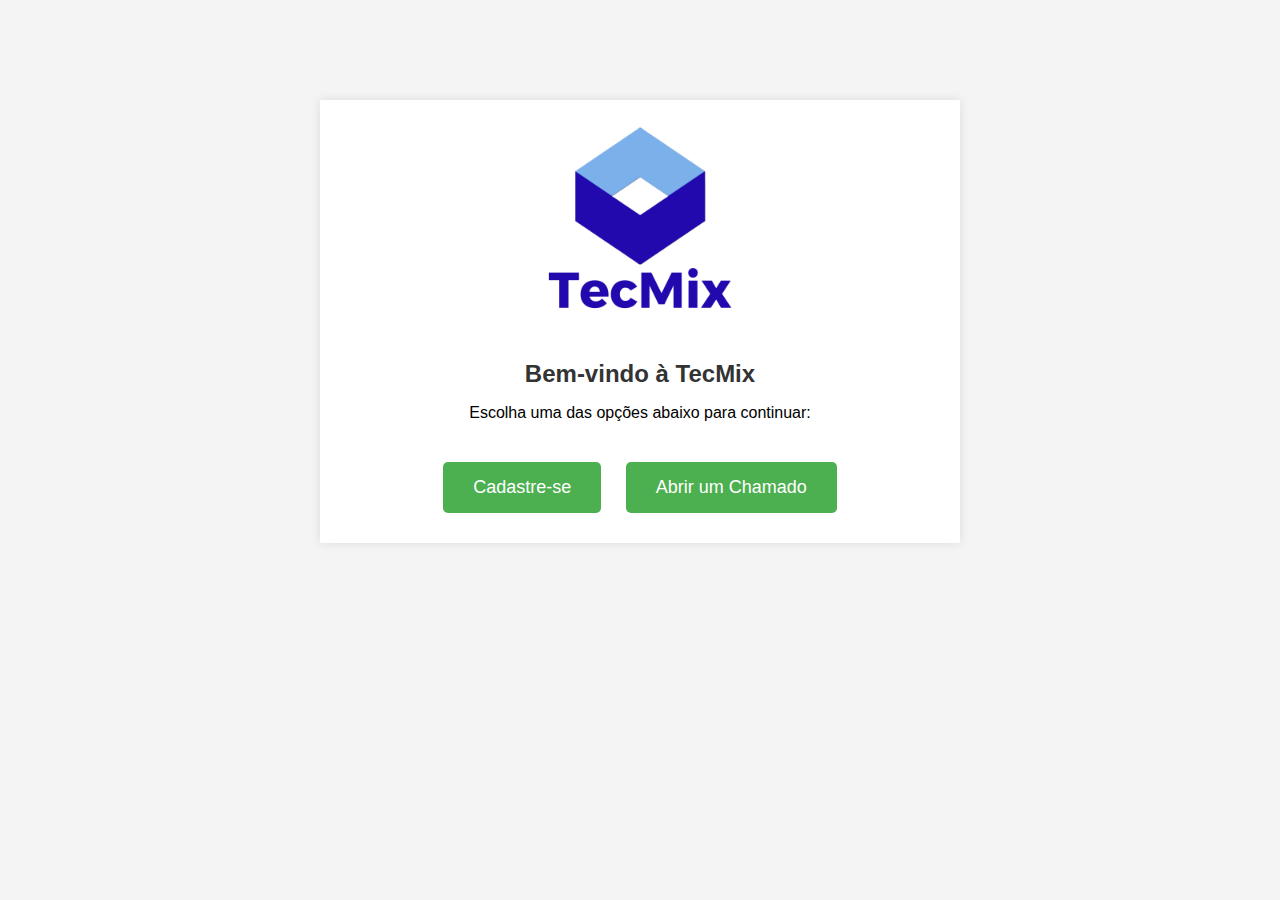
==== index.html @ 84ad87fe "Add files via upload" ====
<!DOCTYPE html>
<html lang="pt-BR">
<head>
    <meta charset="UTF-8">
    <meta name="viewport" content="width=device-width, initial-scale=1.0">
    <title>TecMix - Página Inicial</title>
    <style>
        body {
            font-family: Arial, sans-serif;
            background-color: #f4f4f4;
            margin: 0;
            padding: 0;
            text-align: center;
        }
        .container {
            width: 100%;
            max-width: 600px;
            margin: 100px auto;
            padding: 20px;
            background-color: #fff;
            box-shadow: 0 0 10px rgba(0, 0, 0, 0.1);
        }
        img {
            max-width: 200px;
            margin-bottom: 20px;
        }
        h1 {
            color: #333;
            font-size: 24px;
        }
        .buttons {
            margin-top: 30px;
        }
        .buttons a {
            text-decoration: none;
            background-color: #4CAF50;
            color: white;
            padding: 15px 30px;
            border-radius: 5px;
            margin: 10px;
            display: inline-block;
            font-size: 18px;
            transition: background-color 0.3s ease;
        }
        .buttons a:hover {
            background-color: #45a049;
        }
        .btn-secondary {
            background-color: #007BFF;
        }
        .btn-secondary:hover {
            background-color: #0056b3;
        }
    </style>
</head>
<body>

<div class="container">
    <img src="Logo_com_nome.png" alt="Logo TecMix">
    <h1>Bem-vindo à TecMix</h1>
    <p>Escolha uma das opções abaixo para continuar:</p>

    <div class="buttons">
        <a href="landingpage.html" class="btn-primary">Cadastre-se</a>
        <a href="chamado.html" class="btn-secondary">Abrir um Chamado</a>
    </div>
</div>

</body>
</html>
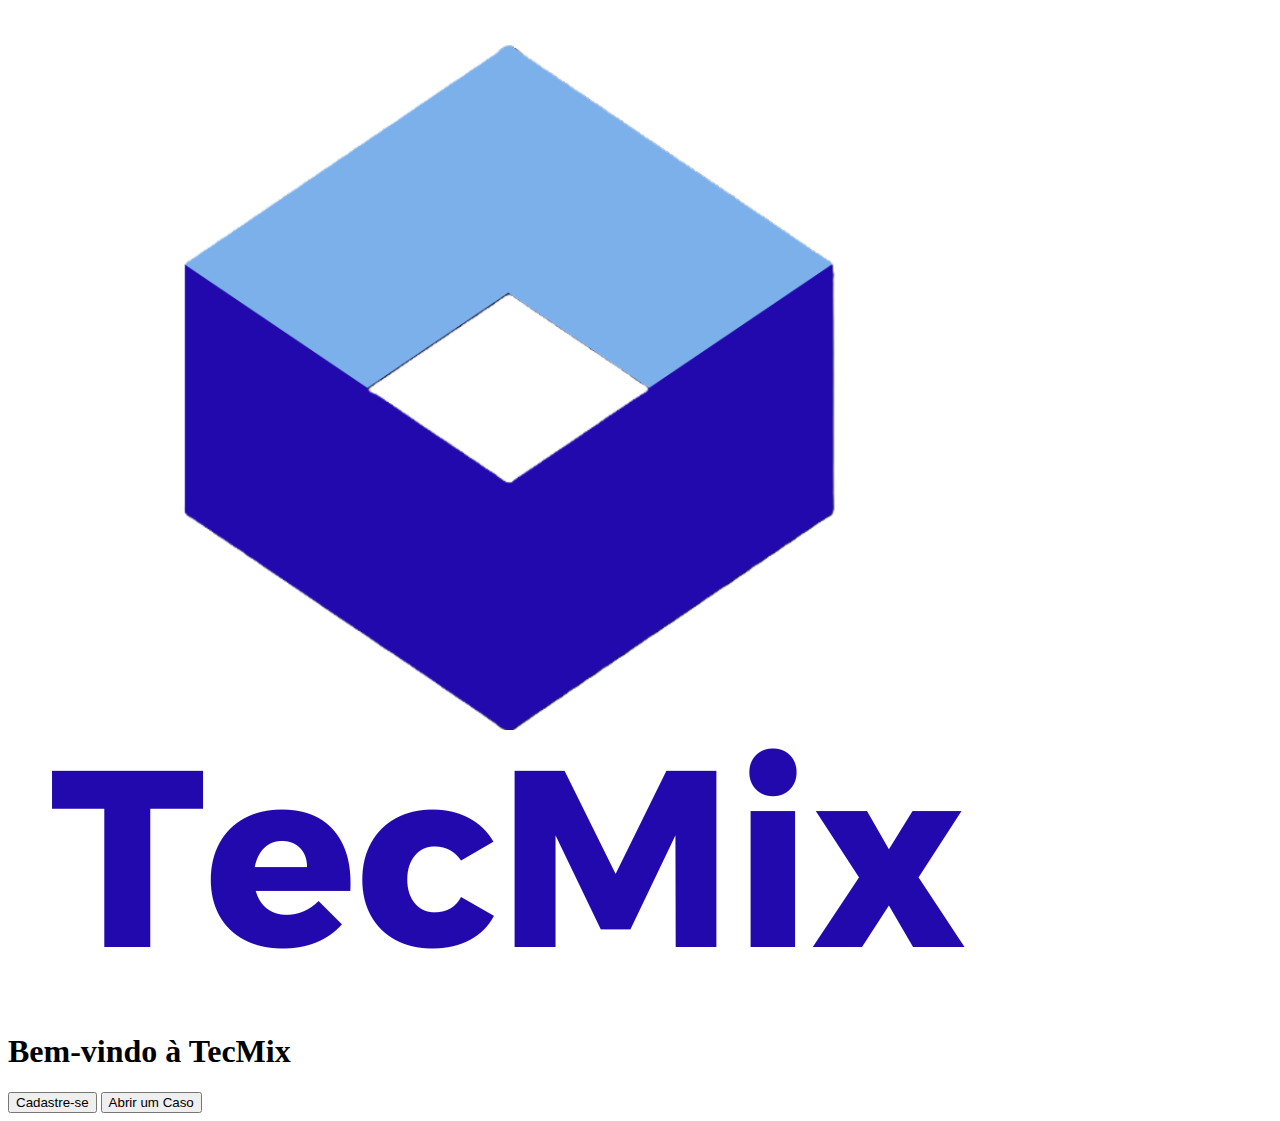
==== commit 7bfd05dd: "Update index.html" ====
--- a/index.html
+++ b/index.html
@@ -1,70 +1,17 @@
 <!DOCTYPE html>
-<html lang="pt-BR">
+<html lang="pt-br">
 <head>
     <meta charset="UTF-8">
     <meta name="viewport" content="width=device-width, initial-scale=1.0">
-    <title>TecMix - Página Inicial</title>
-    <style>
-        body {
-            font-family: Arial, sans-serif;
-            background-color: #f4f4f4;
-            margin: 0;
-            padding: 0;
-            text-align: center;
-        }
-        .container {
-            width: 100%;
-            max-width: 600px;
-            margin: 100px auto;
-            padding: 20px;
-            background-color: #fff;
-            box-shadow: 0 0 10px rgba(0, 0, 0, 0.1);
-        }
-        img {
-            max-width: 200px;
-            margin-bottom: 20px;
-        }
-        h1 {
-            color: #333;
-            font-size: 24px;
-        }
-        .buttons {
-            margin-top: 30px;
-        }
-        .buttons a {
-            text-decoration: none;
-            background-color: #4CAF50;
-            color: white;
-            padding: 15px 30px;
-            border-radius: 5px;
-            margin: 10px;
-            display: inline-block;
-            font-size: 18px;
-            transition: background-color 0.3s ease;
-        }
-        .buttons a:hover {
-            background-color: #45a049;
-        }
-        .btn-secondary {
-            background-color: #007BFF;
-        }
-        .btn-secondary:hover {
-            background-color: #0056b3;
-        }
-    </style>
+    <title>Bem-vindo à TecMix</title>
+    <link rel="stylesheet" href="style.css">
 </head>
 <body>
-
-<div class="container">
-    <img src="Logo_com_nome.png" alt="Logo TecMix">
-    <h1>Bem-vindo à TecMix</h1>
-    <p>Escolha uma das opções abaixo para continuar:</p>
-
-    <div class="buttons">
-        <a href="landingpage.html" class="btn-primary">Cadastre-se</a>
-        <a href="chamado.html" class="btn-secondary">Abrir um Chamado</a>
+    <div class="container">
+        <img src="Logo_com_nome.png" alt="Logo TecMix">
+        <h1>Bem-vindo à TecMix</h1>
+        <button onclick="window.location.href='cadastro.html'">Cadastre-se</button>
+        <button onclick="window.location.href='caso.html'">Abrir um Caso</button>
     </div>
-</div>
-
 </body>
 </html>
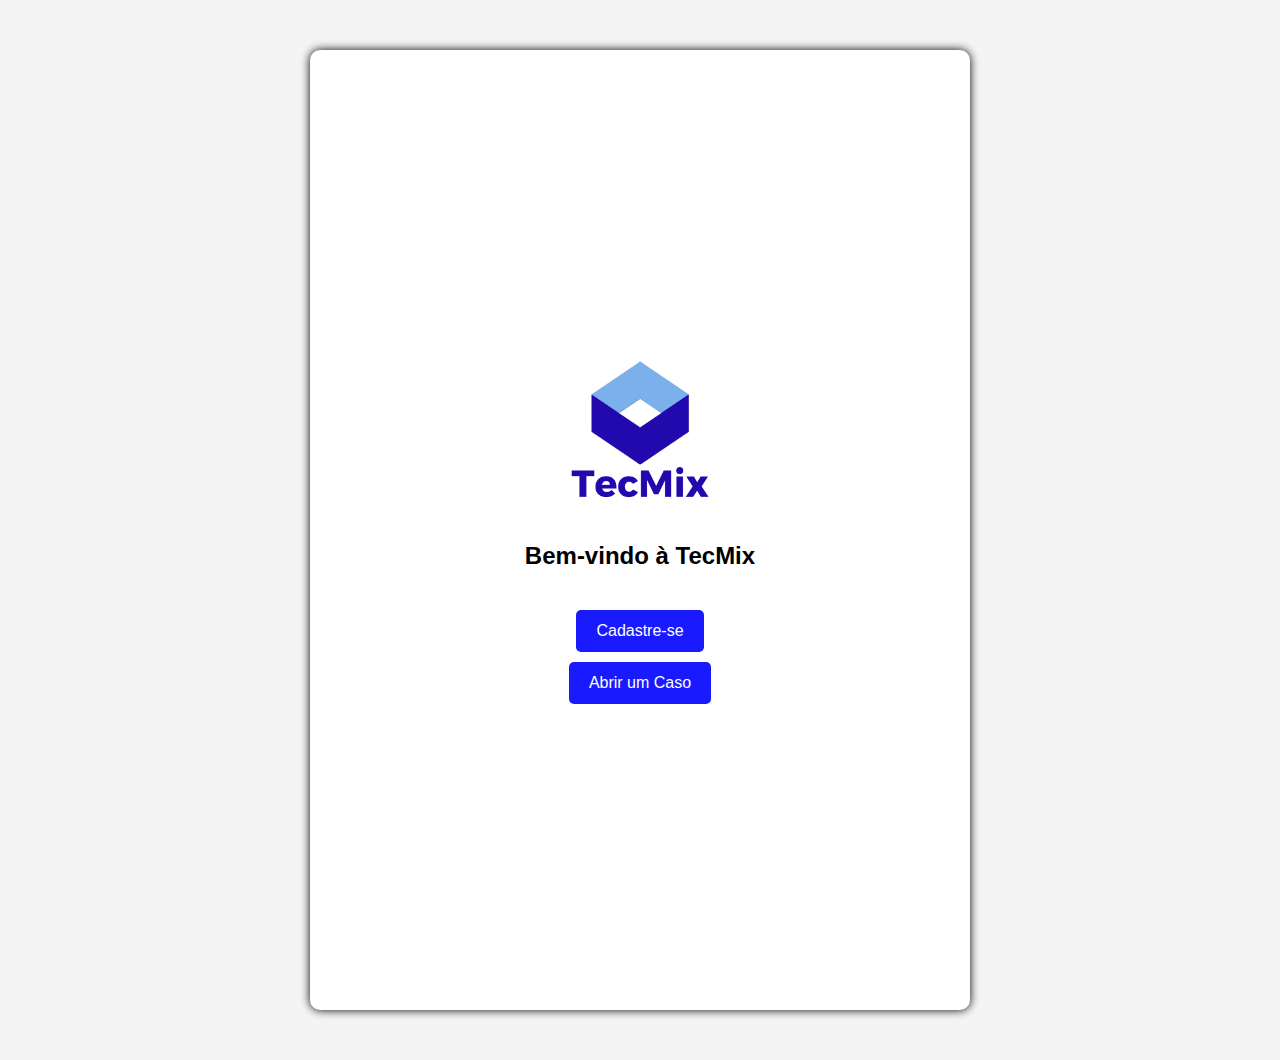
==== commit 020d9486: "Update index.html" ====
--- a/index.html
+++ b/index.html
@@ -7,7 +7,7 @@
     <link rel="stylesheet" href="style.css">
 </head>
 <body>
-    <div class="container">
+       <div class="container container-index">
         <img src="Logo_com_nome.png" alt="Logo TecMix">
         <h1>Bem-vindo à TecMix</h1>
         <button onclick="window.location.href='cadastro.html'">Cadastre-se</button>
--- a/style.css
+++ b/style.css
@@ -0,0 +1,99 @@
+/* Configurações gerais */
+body {
+    font-family: Arial, sans-serif;
+    background-color: #f4f4f4;
+    padding: 50px;
+    margin: 0;
+}
+
+.container {
+    background-color: #fff;
+    padding: 30px;
+    border-radius: 10px;
+    box-shadow: 0px 0px 10px 0px #000;
+    max-width: 600px;
+    margin: 0 auto;
+    text-align: left;
+}
+
+img {
+    width: 150px;
+    display: block;
+    margin: 0 auto 20px auto; /* Centraliza a imagem */
+}
+
+h1 {
+    text-align: center;
+    font-size: 24px;
+    margin-bottom: 30px; /* Espaçamento entre o título e o conteúdo */
+}
+
+label {
+    display: block;
+    margin-bottom: 10px; /* Espaçamento entre o label e o campo de entrada */
+    font-weight: bold;
+}
+
+input[type="text"],
+input[type="email"],
+textarea,
+select {
+    width: 100%;
+    padding: 10px;
+    margin-bottom: 20px; /* Espaçamento entre os campos de entrada */
+    border: 1px solid #ccc;
+    border-radius: 5px;
+    font-size: 16px;
+}
+
+textarea {
+    height: 100px;
+    resize: vertical;
+}
+
+p {
+    font-size: 16px;
+    margin-top: 20px; /* Espaçamento no topo dos parágrafos */
+    line-height: 1.6;
+    text-align: center;
+}
+
+/* Estilização para os botões */
+button {
+    background-color: #1a1aff;
+    color: white;
+    border: none;
+    padding: 12px 20px;
+    margin-top: 10px;
+    border-radius: 5px;
+    cursor: pointer;
+    font-size: 16px;
+}
+
+button:hover {
+    background-color: #000099;
+}
+
+/* Centralizar botões na página index */
+.container-index {
+    display: flex;
+    flex-direction: column;
+    align-items: center;
+    justify-content: center;
+    height: 100vh; /* Ocupa a altura total da viewport */
+}
+
+/* Alinhamento dos botões nas páginas de cadastro e casos */
+.button-group {
+    display: flex;
+    justify-content: space-between;
+    margin-top: 20px;
+}
+
+.button-group .right-buttons {
+    margin-left: auto;
+}
+
+button:last-of-type {
+    margin-right: 0;
+}
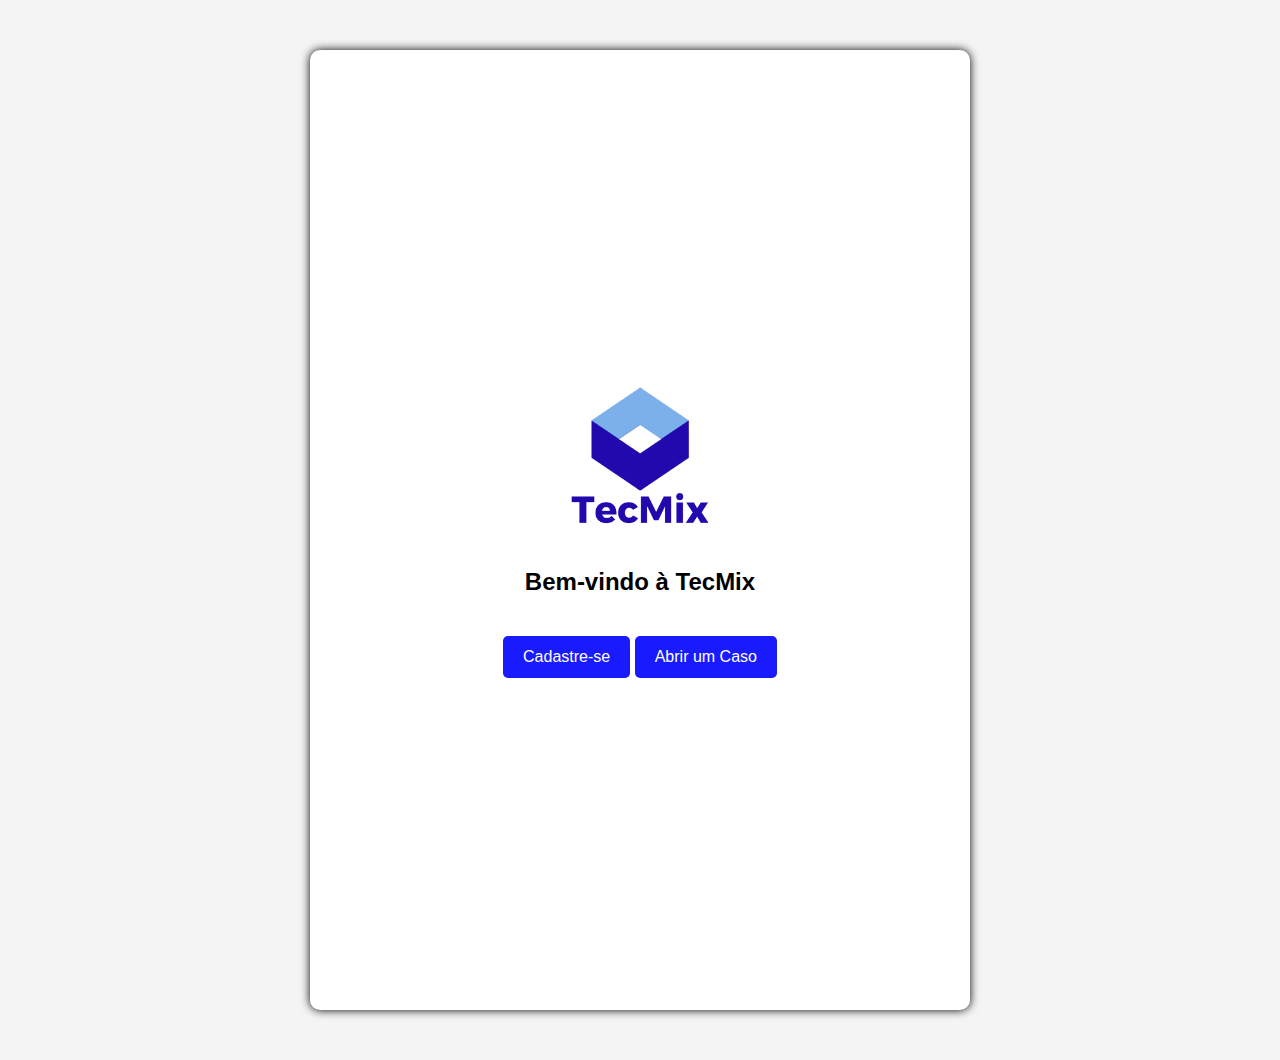
==== commit 096e76c6: "Add files via upload" ====
--- a/index.html
+++ b/index.html
@@ -7,11 +7,13 @@
     <link rel="stylesheet" href="style.css">
 </head>
 <body>
-       <div class="container container-index">
+    <div class="container container-index">
         <img src="Logo_com_nome.png" alt="Logo TecMix">
         <h1>Bem-vindo à TecMix</h1>
-        <button onclick="window.location.href='cadastro.html'">Cadastre-se</button>
-        <button onclick="window.location.href='caso.html'">Abrir um Caso</button>
+        <div class="button-group-index">
+            <button onclick="window.location.href='cadastro.html'">Cadastre-se</button>
+            <button onclick="window.location.href='caso.html'">Abrir um Caso</button>
+        </div>
     </div>
 </body>
 </html>
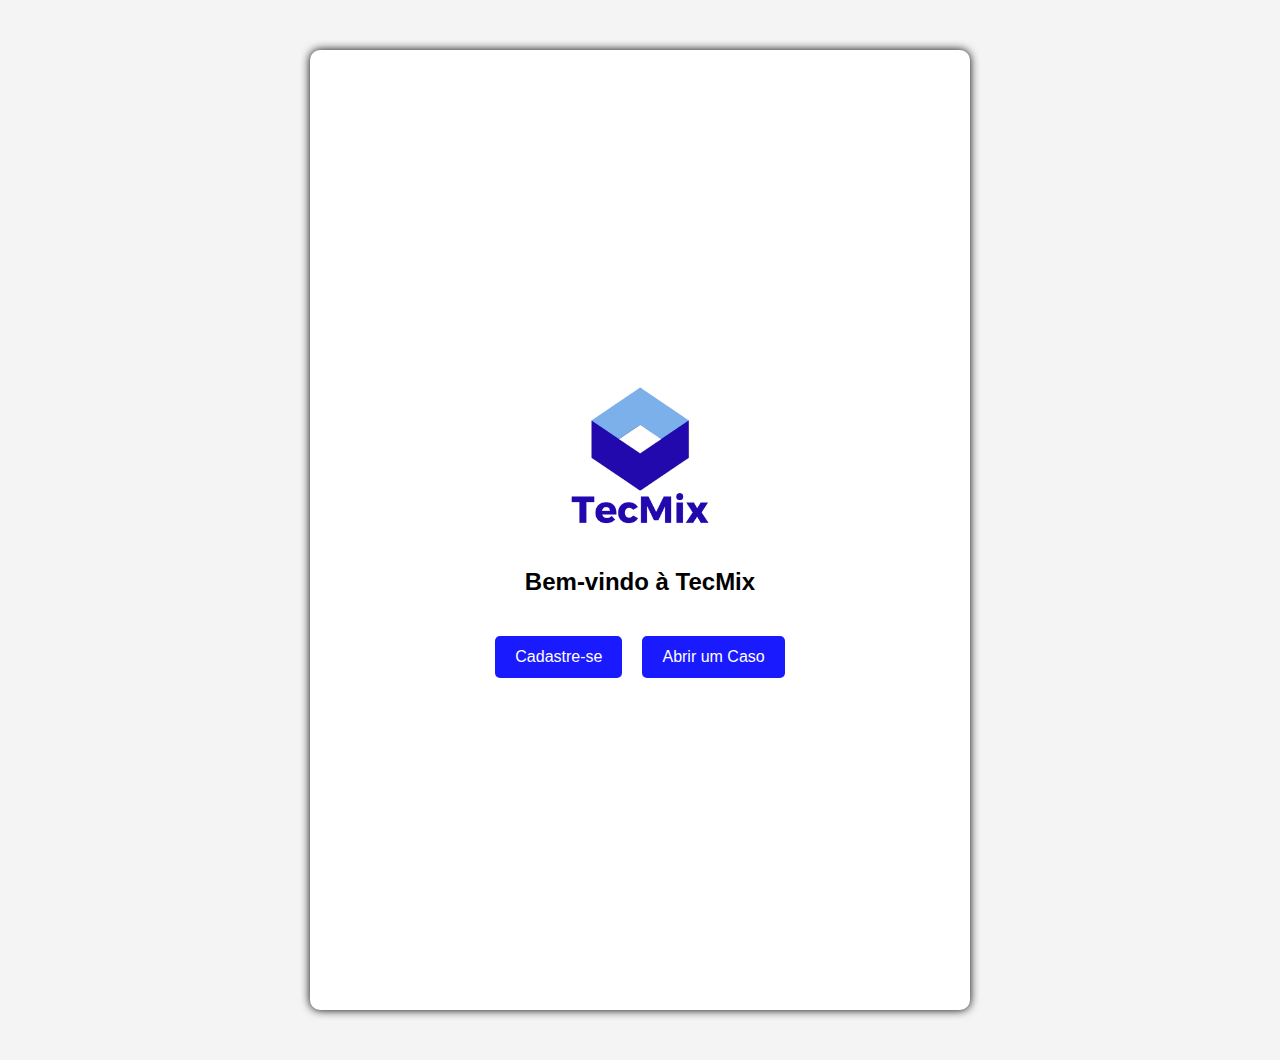
==== commit 89312560: "Update index.html" ====
--- a/index.html
+++ b/index.html
@@ -3,6 +3,7 @@
 <head>
     <meta charset="UTF-8">
     <meta name="viewport" content="width=device-width, initial-scale=1.0">
+    <meta name="viewport" content="width=device-width, initial-scale=1, minimum-scale=1">
     <title>Bem-vindo à TecMix</title>
     <link rel="stylesheet" href="style.css">
 </head>
@@ -15,5 +16,71 @@
             <button onclick="window.location.href='caso.html'">Abrir um Caso</button>
         </div>
     </div>
+
+<style type='text/css'>
+	.embeddedServiceHelpButton .helpButton .uiButton {
+		background-color: #005290;
+		font-family: "Arial", sans-serif;
+	}
+	.embeddedServiceHelpButton .helpButton .uiButton:focus {
+		outline: 1px solid #005290;
+	}
+</style>
+
+<script type='text/javascript' src='https://service.force.com/embeddedservice/5.0/esw.min.js'></script>
+<script type='text/javascript'>
+	var initESW = function(gslbBaseURL) {
+		embedded_svc.settings.displayHelpButton = true; //Or false
+		embedded_svc.settings.language = ''; //For example, enter 'en' or 'en-US'
+
+		//embedded_svc.settings.defaultMinimizedText = '...'; //(Defaults to Chat with an Expert)
+		//embedded_svc.settings.disabledMinimizedText = '...'; //(Defaults to Agent Offline)
+
+		//embedded_svc.settings.loadingText = ''; //(Defaults to Loading)
+		//embedded_svc.settings.storageDomain = 'yourdomain.com'; //(Sets the domain for your deployment so that visitors can navigate subdomains during a chat session)
+
+		// Settings for Chat
+		//embedded_svc.settings.directToButtonRouting = function(prechatFormData) {
+			// Dynamically changes the button ID based on what the visitor enters in the pre-chat form.
+			// Returns a valid button ID.
+		//};
+		//embedded_svc.settings.prepopulatedPrechatFields = {}; //Sets the auto-population of pre-chat form fields
+		//embedded_svc.settings.fallbackRouting = []; //An array of button IDs, user IDs, or userId_buttonId
+		//embedded_svc.settings.offlineSupportMinimizedText = '...'; //(Defaults to Contact Us)
+
+		embedded_svc.settings.enabledFeatures = ['LiveAgent'];
+		embedded_svc.settings.entryFeature = 'LiveAgent';
+
+		embedded_svc.init(
+			'https://mindful-goat-fliaa4-dev-ed.trailblaze.my.salesforce.com',
+			'https://mindful-goat-fliaa4-dev-ed.trailblaze.my.salesforce-sites.com/liveAgentSetupFlow',
+			gslbBaseURL,
+			'00Daj00000DlRtJ',
+			'Agente_de_Chat',
+			{
+				baseLiveAgentContentURL: 'https://c.la11-core1.sfdc-8tgtt5.salesforceliveagent.com/content',
+				deploymentId: '572aj000008ZtBV',
+				buttonId: '573aj000002LM1B',
+				baseLiveAgentURL: 'https://d.la11-core1.sfdc-8tgtt5.salesforceliveagent.com/chat',
+				eswLiveAgentDevName: 'Agente_de_Chat',
+				isOfflineSupportEnabled: true
+			}
+		);
+	};
+
+	if (!window.embedded_svc) {
+		var s = document.createElement('script');
+		s.setAttribute('src', 'https://mindful-goat-fliaa4-dev-ed.trailblaze.my.salesforce.com/embeddedservice/5.0/esw.min.js');
+		s.onload = function() {
+			initESW(null);
+		};
+		document.body.appendChild(s);
+	} else {
+		initESW('https://service.force.com');
+	}
+</script>
+
+
+
 </body>
 </html>
--- a/style.css
+++ b/style.css
@@ -97,3 +97,25 @@
 button:last-of-type {
     margin-right: 0;
 }
+
+/* Centralizar os botões horizontalmente na página index */
+.button-group-index {
+    display: flex;
+    justify-content: center; /* Centraliza os botões */
+    gap: 20px; /* Espaçamento entre os botões */
+}
+
+button {
+    background-color: #1a1aff;
+    color: white;
+    border: none;
+    padding: 12px 20px;
+    margin-top: 10px;
+    border-radius: 5px;
+    cursor: pointer;
+    font-size: 16px;
+}
+
+button:hover {
+    background-color: #000099;
+}
